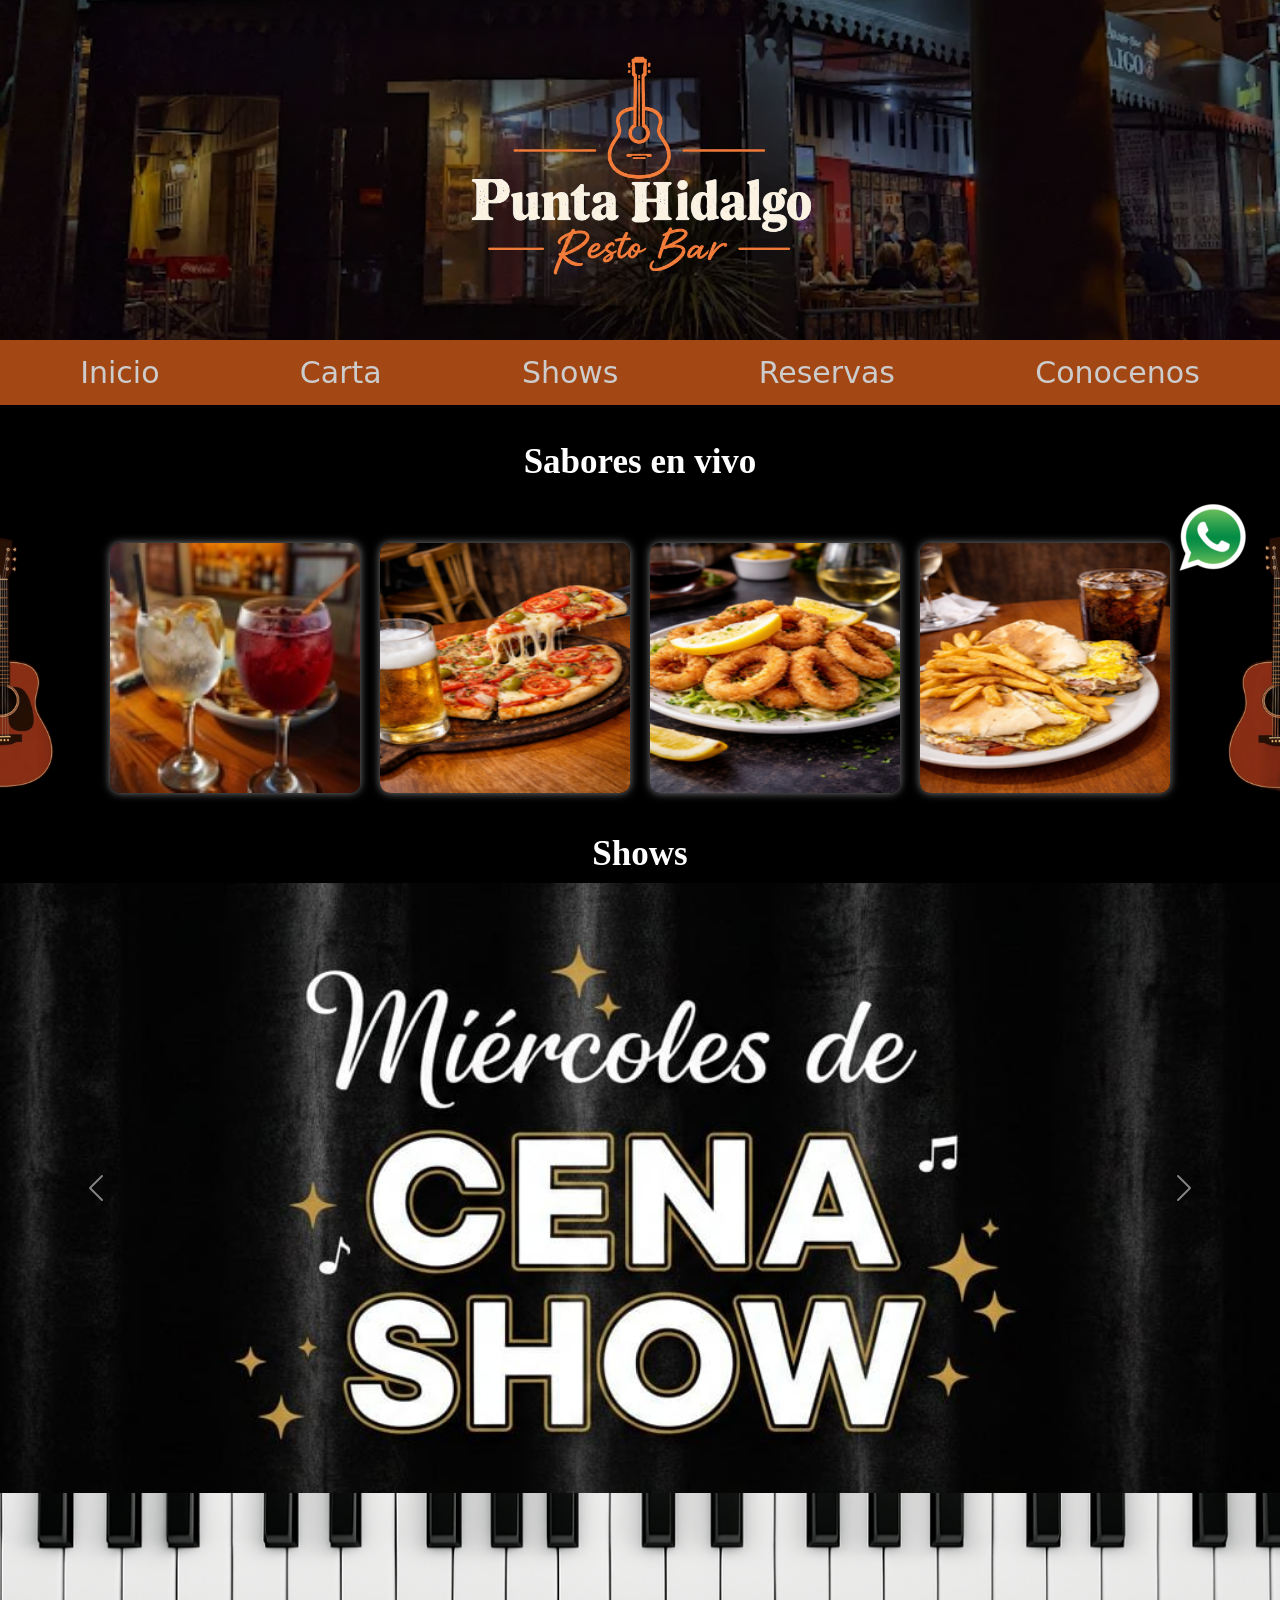
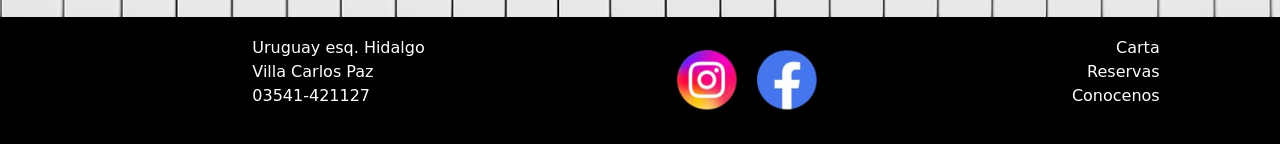
==== index.html @ 6d6a2ee0 "agregado de detalles y carta online" ====
<!DOCTYPE html>
<html lang="es">
<head>
    <meta charset="UTF-8">
    <meta name="viewport" content="width=device-width, initial-scale=1.0">
    <link href="https://cdn.jsdelivr.net/npm/bootstrap@5.3.8/dist/css/bootstrap.min.css" rel="stylesheet" integrity="sha384-sRIl4kxILFvY47J16cr9ZwB07vP4J8+LH7qKQnuqkuIAvNWLzeN8tE5YBujZqJLB" crossorigin="anonymous">
    <link rel="stylesheet" href="./css/style.css">
    <title>Punta Hidalgo Resto Bar</title>  
    <meta name="author" content="Andrea Santamaria">  
    <meta name="description" content=" Encontranos en Villa Carlos Paz, disfruta de las mejores pizzas, lomos , rabas y tragos,shows en vivo, mira el menu y hace tu pedido por whatsapp">
    <meta name="keyword" content="Shows en vivo, delivery de comida, cena show, noche de peña, resto bar en Villa CArlos Paz">
    <meta name="robots" content="index, follow">
    <link rel="icon" href="./img/favicon.jpg?v=1" type="image/png">
</head>
<body>
    <header>
        <div class="logoNombre">
            <img src="./img/logo.png" alt="logo del local">
            
        </div>
    </header>
    <div class="navegador" >
        <nav>
            <ul class="navegadorEstilo">
                <li class="botonesNav"><a href="#">Inicio</a></li>
                <li class="botonesNav"><a href="./pages/carta.html">Carta</a></li>
                <li class="botonesNav"><a href="./pages/shows.html">Shows</a></li>
                <li class="botonesNav"><a href="./pages/reservas.html">Reservas</a></li>
                <li class="botonesNav"><a href="./pages/conocenos.html">Conocenos</a></li>
            </ul>
        </nav>
    </div>
    <main>
        <h2 class="textoCentrado saboresEnVivo">Sabores en vivo</h2>
        <div class="GuitarrasFotos"> 
            <section>
                <img src="./img/guitarra.png" alt="mitad de guitarra izquierda">
            </section>
            <a href="./pages/carta.html">
                <section class="imagenSabores">
                    <div><img src="./img/tragorojo.jpg" alt="dos vasos con tragos"></div>
                    <div><img src="./img/pizzaconqueso.png" alt="pizza con cerveza"></div>
                    <div><img src="./img/rabasconlimon.png" alt="plato con ravas"></div>
                    <div><img src="./img/lomoconpapas.png" alt="lomo con papas fritas"></div>
                </section>
            </a>
            <section>
                <img src="./img/guitarraDerecha.png" alt="mitad de guitarra derecha">
            </section>
        </div>
        <div class="carrusel">
            <h2 class="textoCentrado">Shows</h2>
        </div>
        <div id="carouselExampleAutoplaying" class="carousel slide" data-bs-ride="carousel">
            <div class="carousel-inner">
                <div class="carousel-item active">
                    <img src="./img/miercolesC.jpeg" class="d-block w-100 img-carrusel" alt="dia miercoles cena show">
                </div>
                <div class="carousel-item">
                    <img src="./img/juevesC.jpeg" class="d-block w-100 img-carrusel" alt="dia jueves peña">
                </div>
                <div class="carousel-item">
                    <img src="./img/viernesC.jpeg" class="d-block w-100 img-carrusel" alt=" dia viernes de cuarteto">
                </div>
                <div class="carousel-item">
                    <img src="./img/sabadoC.jpeg" class="d-block w-100 img-carrusel" alt="dia sabado musica en vivo">
                </div>
            </div>
            <button class="carousel-control-prev" type="button" data-bs-target="#carouselExampleAutoplaying"
                data-bs-slide="prev">
                <span class="carousel-control-prev-icon" aria-hidden="true"></span>
                <span class="visually-hidden">Previous</span>
            </button>
            <button class="carousel-control-next" type="button" data-bs-target="#carouselExampleAutoplaying"
                data-bs-slide="next">
                <span class="carousel-control-next-icon" aria-hidden="true"></span>
                <span class="visually-hidden">Next</span>
            </button>
        </div>
        <div class="contacto">
            <a href="https://api.whatsapp.com/send?phone=5493517325619&text=Hola%20quiero%20hacer%20una%20reserva%20/%20Hola%20quiero%20hacer%20un%20pedido"target="_blank" >
                <img src="./img/what.png" alt="contacto whatsapp">
            </a>
        </div>
    </main>
    <footer>
        <div >
            <div class="imagenPiano">
                <img src="./img/piano.png" alt="">
            </div>
            <div class="informacionFooter">
                <div class="ubicacion">
                    <div class="mapa">
                        <iframe src="https://www.google.com/maps/embed?pb=!1m18!1m12!1m3!1d3404.9305325971795!2d-64.49504092672899!3d-31.416039974261828!2m3!1f0!2f0!3f0!3m2!1i1024!2i768!4f13.1!3m3!1m2!1s0x942d6642c2280063%3A0xded3b652d8875cbe!2sBar%20Punta%20Hidalgo!5e0!3m2!1ses!2sar!4v1765150302471!5m2!1ses!2sar" width="400" height="300" style="border:0;" allowfullscreen="" loading="lazy" referrerpolicy="no-referrer-when-downgrade"></iframe>
                    </div>
                    <ul>
                        <li>Uruguay esq. Hidalgo</li>
                        <li>Villa Carlos Paz</li>
                        <li>03541-421127</li>
                    </ul>
                </div>
                <div class="redes" >
                    <a href="https://www.instagram.com/punta_hidalgo_vcp?igsh=MWl2NjN6ZzgzMW5wOQ==" target="_blank">
                        <img src="./img/instagram.jpeg" alt="instagram">
                    </a></li>
                    <a href="https://www.facebook.com/punta.hidalgo" target="_blank">
                        <img src="./img/facebook.jpeg" alt="facebook">
                    </a></li> 
                </div>
                <div >
                    <ul class="textoDerecha">
                        <li ><a href="./pages/carta.html">Carta</a></li>
                        <li><a href="./pages/reservas.html">Reservas</a></li>
                        <li><a href="./pages/conocenos.html">Conocenos</a></li>
                    </ul>
                </div>
            </div> 
        </div>
        
    </footer>
    <script src="https://cdn.jsdelivr.net/npm/bootstrap@5.3.8/dist/js/bootstrap.bundle.min.js" integrity="sha384-FKyoEForCGlyvwx9Hj09JcYn3nv7wiPVlz7YYwJrWVcXK/BmnVDxM+D2scQbITxI" crossorigin="anonymous"></script>    
</body>
</html>
---- css/style.css ----
@charset "UTF-8";
/*-----generales----*/
/*------body----*/
/*------header---*/
/*------main------*/
/*------footer----*/
/*---------cursor-------*/
/*------sombra----*/
/*------alineaciones-----*/
/*-----animaciones----*/
.contacto {
  position: fixed;
  top: 500px;
  bottom: 20%;
  right: 30px;
  cursor: pointer;
  z-index: 1000;
}

.btn-outline-secondary {
  box-shadow: 0 0 20px;
  color: white;
  margin-left: 100px;
  margin-right: 100px;
  margin-top: 10px;
  margin-bottom: 20px;
}

.btn-carta-online {
  display: inline-flex;
  align-items: center;
  justify-content: center;
  gap: 12px;
  padding: 14px 24px;
  border-radius: 12px;
  background: linear-gradient(135deg, #ff8a00, #ff5e00);
  color: #fff;
  font-weight: 700;
  text-decoration: none;
  box-shadow: 0 6px 18px rgba(255, 112, 0, 0.25);
  transition: transform 0.25s ease, box-shadow 0.25s ease;
}

.btn-carta-online:hover {
  transform: translateY(-3px);
  box-shadow: 0 10px 24px rgba(255, 112, 0, 0.35);
}

.btn-carta-online:focus-visible {
  outline: 3px solid currentColor;
  outline-offset: 4px;
}

.navegador {
  position: sticky;
  top: 0;
  z-index: 1000;
  opacity: 0.8;
}

.navegadorEstilo {
  display: flex;
  justify-content: space-around;
  align-items: center;
  text-align: center;
  background-color: #cc591b;
  padding: 10px;
}

.navegadorEstilo a {
  color: white;
  text-decoration: none;
  font-size: 30px;
  padding: 2px;
}

.formulario {
  display: flex;
  justify-content: center;
  align-items: center;
  flex-direction: column;
  gap: 15px;
}

.diasReserva {
  display: grid;
  grid-template-columns: 1fr;
}

* {
  padding: 0;
  margin: 0;
  box-sizing: border-box;
}

h1, h2, h3 {
  font-family: serif;
  font-weight: 900;
  font-size: 35px;
  color: white;
}

.textoDerecha {
  text-align: right;
}

.textoIzquierda {
  text-align: left;
}

.textoCentrado {
  text-align: center;
}

body {
  background-color: black;
}

header {
  background: linear-gradient(rgba(0, 0, 0, 0.45), rgba(0, 0, 0, 0.45)), url("../img/entrada.webp") center/cover no-repeat;
}

/* Contenedor del logo */
.logoNombre {
  display: flex;
  justify-content: center;
  align-items: center;
  min-height: 320px;
  padding: 30px 20px;
  box-sizing: border-box;
  text-align: center;
  text-shadow: 1px 1px 10px rgba(11, 11, 11, 0.75);
}

/* Imagen del logo */
.logoNombre img {
  display: block;
  width: min(90%, 650px);
  max-height: 280px;
  height: auto;
  object-fit: contain;
  margin: 0 auto;
  box-shadow: none;
  border-radius: 0;
}

/* Título, si todavía existe como texto HTML */
h1 {
  color: white;
  margin: 0;
}

/* Enlaces del menú */
header nav ul li a {
  color: white;
  text-decoration: none;
}

/* Ajustes para celulares */
@media (max-width: 600px) {
  .logoNombre {
    min-height: 220px;
    padding: 24px 12px;
  }
  .logoNombre img {
    width: 95%;
    max-height: 190px;
  }
}
/*------main general----*/
main {
  background-color: color black;
  color: white;
}

/*------main Index----*/
.saboresEnVivo {
  padding-top: 20px;
  margin-bottom: 20px;
}

.GuitarrasFotos {
  display: flex;
  justify-content: space-between;
  align-items: center;
}

.GuitarrasFotos img {
  width: 100%;
  height: auto;
}

.imagenSabores {
  display: flex;
  justify-content: space-between;
  align-items: center;
  gap: 20px;
}

.imagenSabores img {
  width: 250px;
  height: 250px;
  box-shadow: 0 0 8px grey;
  border-radius: 10px;
}

/*--------main conocenos-----*/
.conocenosTitulo {
  padding-top: 20px;
  margin-bottom: 20px;
}

.conocenos {
  display: grid;
  grid-template-columns: repeat(3 1fr);
}

.conocenosTexto {
  margin-bottom: 20px;
  text-align: center;
}

.conocenosTexto img {
  width: 200px;
}

.guitarrasTexto {
  display: flex;
  justify-content: center;
  align-items: center;
}

.conocenosTexto img {
  box-shadow: 1px 1px 20px;
  margin-bottom: 10px;
}

/*------main carta-------*/
.contenedorCarta {
  display: grid;
  grid-template-columns: 1fr 1fr;
}

.cartaComidas {
  margin-top: 20px;
  margin-right: 20px;
  margin-left: 20px;
  margin-bottom: 20px;
  padding: 20px;
  box-shadow: 1px 1px 20px;
}

.imagenComidaTexto {
  display: flex;
  justify-content: center;
  gap: 50px;
  margin-top: 20px;
  max-width: 100%;
  flex-wrap: wrap;
}

.imagenComidaTexto img {
  border-radius: 8px;
}

.tragos {
  display: flex;
  justify-content: space-around;
  align-items: center;
}

.tragos img {
  width: 200px;
}

/*------main reservas------*/
.boton {
  padding: 10px;
  margin: 10px;
  border-style: groove;
  border-radius: 6px;
  background-color: rgb(20, 19, 19);
  color: white;
}

.reservaSola {
  display: grid;
  grid-template-columns: 1fr;
  margin-top: 10px;
  margin-bottom: 10px;
}

.reservas {
  display: grid;
  grid-template-columns: 1fr 1fr;
  gap: 20px;
  margin: 5px;
}

.reservasAlineadas {
  display: flex;
  flex-direction: column;
  gap: 50px;
  text-align: center;
}

.estiloReservas {
  margin-top: 20px;
  margin-right: 20px;
  margin-bottom: 20px;
  margin-left: 20px;
  padding: 20px;
  box-shadow: 1px 1px 20px;
}

.reservaTelefono {
  display: grid;
  grid-template-columns: 1fr 1fr;
}

.whatsappReservas {
  display: flex;
  justify-content: center;
  align-items: center;
}

.reservaLocal {
  display: flex;
  flex-direction: column;
  text-align: center;
  justify-content: center;
}

/*-----------main Shows------*/
.show {
  display: grid;
  grid-template-columns: 1fr 1fr;
  gap: 5px;
  text-align: center;
}

.showTexto {
  display: flex;
  flex-direction: column;
}

.show img {
  box-shadow: 1px 1px 20px;
  width: 200px;
  height: auto;
}

footer {
  background-color: black;
  color: white;
}

.mapa iframe {
  width: 100px;
  height: 100px;
  margin-top: 10px;
  margin-bottom: 10px;
}

.informacionFooter {
  display: flex;
  justify-content: space-around;
  align-items: center;
  margin-left: 10px;
  margin-right: 10px;
  gap: 2px;
}

footer div ul li {
  text-decoration: none;
  color: white;
  text-decoration: none;
  list-style: none;
}

footer div ul li a {
  text-decoration: none;
  color: white;
}

.imagenPiano img {
  width: 100%;
  height: auto;
}

.ubicacion {
  display: flex;
  justify-content: center;
  align-items: center;
}

.redes {
  display: flex;
  justify-content: center;
  gap: 20px;
  margin-left: 30px;
}

.redes img {
  width: 60px;
  height: 60px;
}

.botonesNav {
  transition: transform 0.5s ease-in-out;
}

.botonesNav:hover {
  transform: scale(0.6);
  list-style: none;
  box-shadow: 0 0 5px #d8672b;
  background-color: #d8672b;
  border-radius: 5px;
}

.pizza::before {
  content: "🍕";
}

.telefono::before {
  content: "📞";
  margin-right: 5px;
}

.auto::before {
  content: "🚗";
}

.online::before {
  content: "🎹";
}

::selection {
  background-color: white;
  color: black;
}

nav ul {
  list-style: none;
}

/*-----carrusel----*/
.carrusel {
  display: flex;
  justify-content: center;
  align-items: center;
}

.img-carrusel {
  object-fit: cover;
}

.btn-outline-secondary {
  transition: transform 1s ease;
}

.btn-outline-secondary:hover {
  transform: translate(3px, -3px);
}

.contacto {
  transition: transform 1s ease;
}

.contacto:hover {
  transform: translate(3px, -3px);
}

.contactoReserva {
  transition: transform 3s ease;
}

.contactoReserva:hover {
  transform: 3px, -3px;
}

.boton {
  transition: transform 0.1s ease, box-shadow 0.1 ease;
}

.boton:hover {
  transform: translate(0.5px, 0.5px);
  box-shadow: 1px 1px 20px;
}

.boton:active {
  background-color: grey;
  transform: translate(0.3px 0.3px);
  box-shadow: 1px 1px 8px black;
}

/*------------------keyframe----------*/
.cartaComidas {
  animation: aparecer 3s;
}

.imagenSabores {
  animation: aparecer 3s;
}

@keyframes aparecer {
  from {
    opacity: 0;
    scale: 0.2;
  }
  to {
    opacity: 1;
  }
}
@media (max-width: 500px) {
  * {
    font-size: 17px;
  }
  .logoNombre {
    flex-wrap: wrap;
    margin-top: 20px;
    margin-bottom: 10px;
  }
  .navegadorEstilo {
    display: flex;
    justify-content: center;
    align-items: center;
    text-align: center;
    gap: 6px;
    margin-left: 2px;
  }
  .navegadorEstilo a {
    font-size: 20px;
  }
  .botonesNav {
    transition: none;
  }
  .botonesNav:hover {
    transform: none;
  }
  .imagenSabores {
    display: grid;
    grid-template-columns: 1fr 1fr;
  }
  .imagenSabores img {
    width: 100px;
    height: 100px;
    border-radius: 10px;
  }
  .contenedorCarta {
    display: grid;
    grid-template-columns: 1fr;
  }
  .show {
    grid-template-columns: 1fr;
    text-align: center;
  }
  .btn-outline-secondary {
    margin: 20px;
    transition: none;
    transform: none;
  }
  .reservas {
    grid-template-columns: 1fr;
  }
  .estiloReservas {
    margin-bottom: 2px;
    padding: 20px;
  }
  .reservaLocal iframe {
    width: 100px;
    height: 100px;
  }
  .mapaReservas {
    display: flex;
    justify-content: center;
  }
  .conocenos {
    display: flex;
    justify-content: center;
    align-items: center;
  }
  .conocenos img {
    width: 100%;
  }
  .informacionFooter {
    display: grid;
    grid-template-columns: repeat(3, 1fr);
    gap: 3px;
  }
  .informacionFooter li {
    font-size: 15px;
    text-align: center;
  }
  .ubicacion li {
    font-size: 8px;
  }
  .redes {
    gap: 10px;
    margin-left: 30px;
  }
  .redes img {
    width: 25px;
    height: 25px;
  }
}

/*# sourceMappingURL=style.css.map */
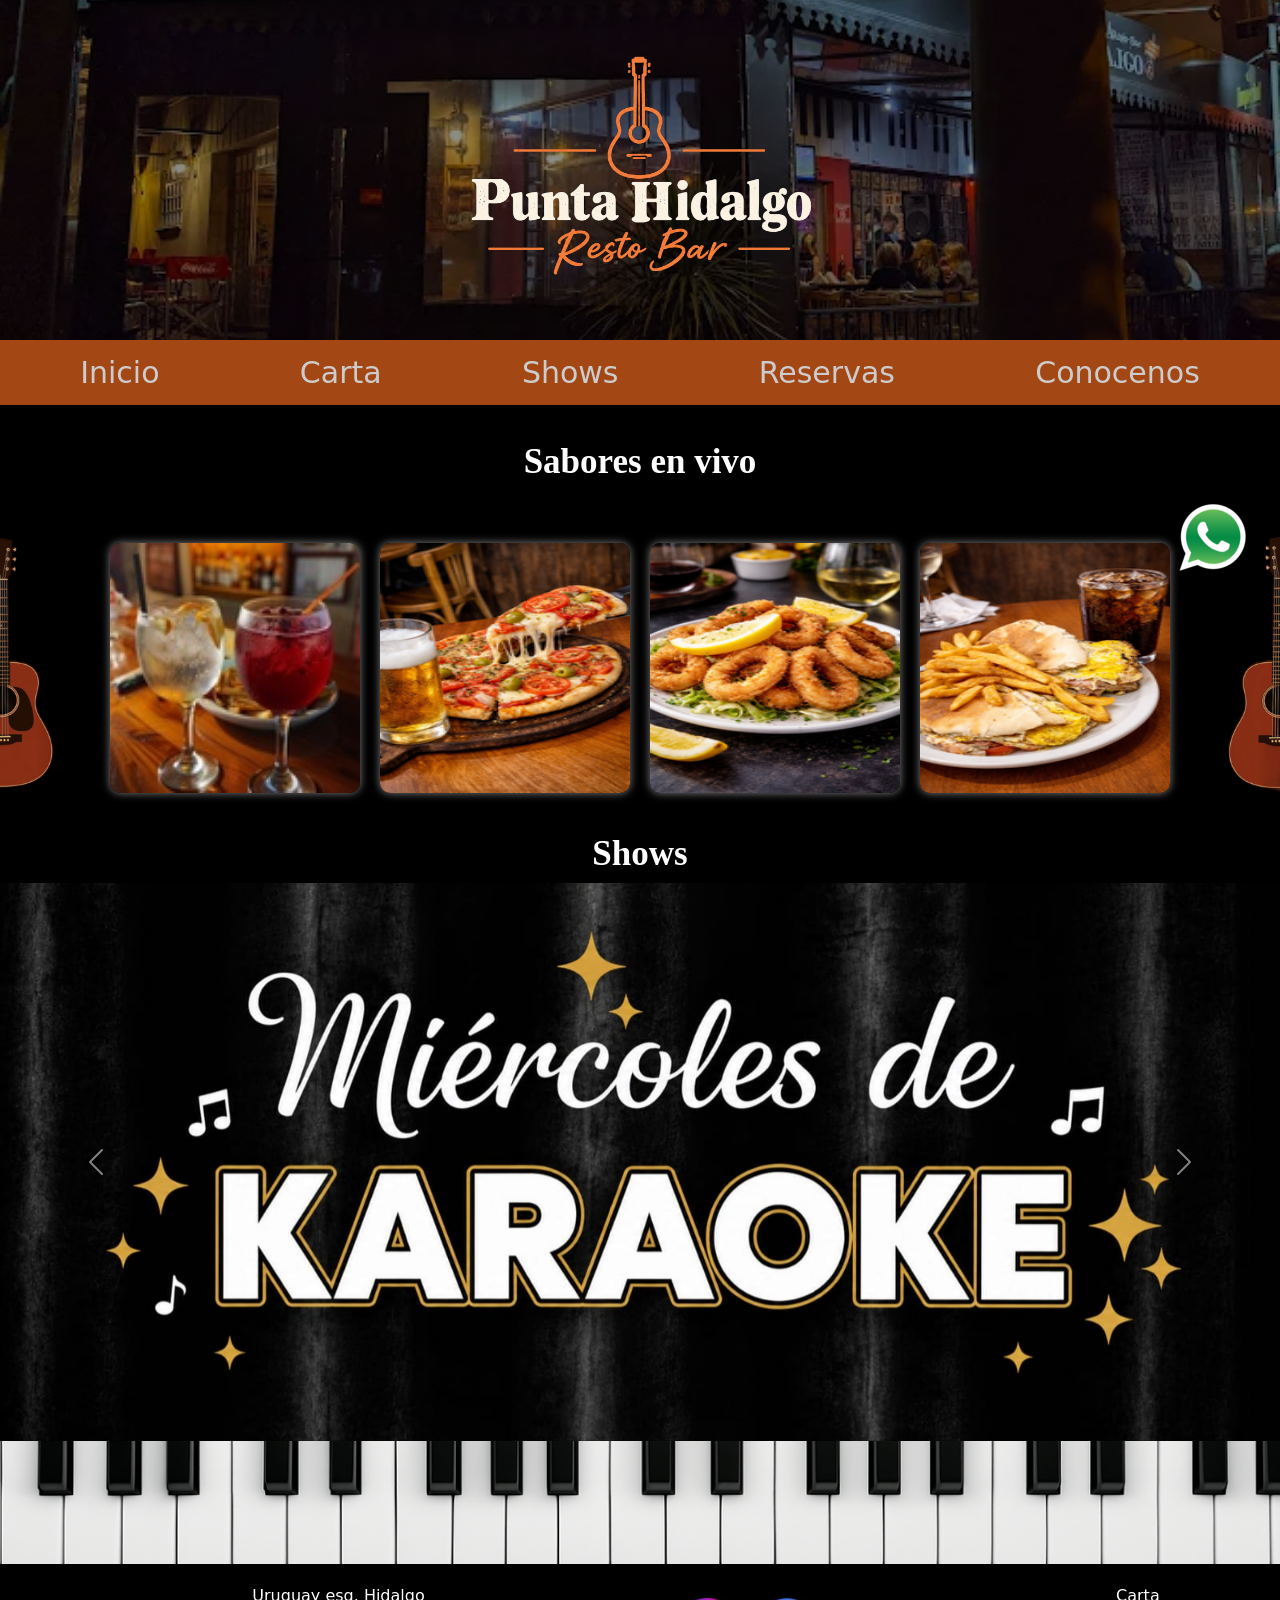
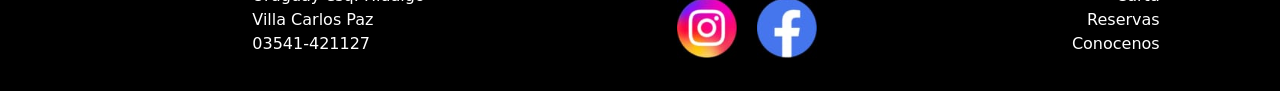
==== commit 13c7ee4f: "Actualiza formulario de reservas y estilos" ====
--- a/index.html
+++ b/index.html
@@ -1,25 +1,30 @@
 <!DOCTYPE html>
 <html lang="es">
+
 <head>
     <meta charset="UTF-8">
     <meta name="viewport" content="width=device-width, initial-scale=1.0">
-    <link href="https://cdn.jsdelivr.net/npm/bootstrap@5.3.8/dist/css/bootstrap.min.css" rel="stylesheet" integrity="sha384-sRIl4kxILFvY47J16cr9ZwB07vP4J8+LH7qKQnuqkuIAvNWLzeN8tE5YBujZqJLB" crossorigin="anonymous">
+    <link href="https://cdn.jsdelivr.net/npm/bootstrap@5.3.8/dist/css/bootstrap.min.css" rel="stylesheet"
+        integrity="sha384-sRIl4kxILFvY47J16cr9ZwB07vP4J8+LH7qKQnuqkuIAvNWLzeN8tE5YBujZqJLB" crossorigin="anonymous">
     <link rel="stylesheet" href="./css/style.css">
-    <title>Punta Hidalgo Resto Bar</title>  
-    <meta name="author" content="Andrea Santamaria">  
-    <meta name="description" content=" Encontranos en Villa Carlos Paz, disfruta de las mejores pizzas, lomos , rabas y tragos,shows en vivo, mira el menu y hace tu pedido por whatsapp">
-    <meta name="keyword" content="Shows en vivo, delivery de comida, cena show, noche de peña, resto bar en Villa CArlos Paz">
+    <title>Punta Hidalgo Resto Bar</title>
+    <meta name="author" content="Andrea Santamaria">
+    <meta name="description"
+        content=" Encontranos en Villa Carlos Paz, disfruta de las mejores pizzas, lomos , rabas y tragos,shows en vivo, mira el menu y hace tu pedido por whatsapp">
+    <meta name="keyword"
+        content="Shows en vivo, delivery de comida, cena show, noche de peña, resto bar en Villa CArlos Paz">
     <meta name="robots" content="index, follow">
     <link rel="icon" href="./img/favicon.jpg?v=1" type="image/png">
 </head>
+
 <body>
     <header>
         <div class="logoNombre">
             <img src="./img/logo.png" alt="logo del local">
-            
+
         </div>
     </header>
-    <div class="navegador" >
+    <div class="navegador">
         <nav>
             <ul class="navegadorEstilo">
                 <li class="botonesNav"><a href="#">Inicio</a></li>
@@ -32,7 +37,7 @@
     </div>
     <main>
         <h2 class="textoCentrado saboresEnVivo">Sabores en vivo</h2>
-        <div class="GuitarrasFotos"> 
+        <div class="GuitarrasFotos">
             <section>
                 <img src="./img/guitarra.png" alt="mitad de guitarra izquierda">
             </section>
@@ -78,20 +83,24 @@
             </button>
         </div>
         <div class="contacto">
-            <a href="https://api.whatsapp.com/send?phone=5493517325619&text=Hola%20quiero%20hacer%20una%20reserva%20/%20Hola%20quiero%20hacer%20un%20pedido"target="_blank" >
+            <a href="https://api.whatsapp.com/send?phone=5493517325619&text=Hola%20quiero%20hacer%20una%20reserva%20/%20Hola%20quiero%20hacer%20un%20pedido"
+                target="_blank">
                 <img src="./img/what.png" alt="contacto whatsapp">
             </a>
         </div>
     </main>
     <footer>
-        <div >
+        <div>
             <div class="imagenPiano">
                 <img src="./img/piano.png" alt="">
             </div>
             <div class="informacionFooter">
                 <div class="ubicacion">
                     <div class="mapa">
-                        <iframe src="https://www.google.com/maps/embed?pb=!1m18!1m12!1m3!1d3404.9305325971795!2d-64.49504092672899!3d-31.416039974261828!2m3!1f0!2f0!3f0!3m2!1i1024!2i768!4f13.1!3m3!1m2!1s0x942d6642c2280063%3A0xded3b652d8875cbe!2sBar%20Punta%20Hidalgo!5e0!3m2!1ses!2sar!4v1765150302471!5m2!1ses!2sar" width="400" height="300" style="border:0;" allowfullscreen="" loading="lazy" referrerpolicy="no-referrer-when-downgrade"></iframe>
+                        <iframe
+                            src="https://www.google.com/maps/embed?pb=!1m18!1m12!1m3!1d3404.9305325971795!2d-64.49504092672899!3d-31.416039974261828!2m3!1f0!2f0!3f0!3m2!1i1024!2i768!4f13.1!3m3!1m2!1s0x942d6642c2280063%3A0xded3b652d8875cbe!2sBar%20Punta%20Hidalgo!5e0!3m2!1ses!2sar!4v1765150302471!5m2!1ses!2sar"
+                            width="400" height="300" style="border:0;" allowfullscreen="" loading="lazy"
+                            referrerpolicy="no-referrer-when-downgrade"></iframe>
                     </div>
                     <ul>
                         <li>Uruguay esq. Hidalgo</li>
@@ -99,25 +108,59 @@
                         <li>03541-421127</li>
                     </ul>
                 </div>
-                <div class="redes" >
+                <div class="redes">
                     <a href="https://www.instagram.com/punta_hidalgo_vcp?igsh=MWl2NjN6ZzgzMW5wOQ==" target="_blank">
                         <img src="./img/instagram.jpeg" alt="instagram">
                     </a></li>
                     <a href="https://www.facebook.com/punta.hidalgo" target="_blank">
                         <img src="./img/facebook.jpeg" alt="facebook">
-                    </a></li> 
+                    </a></li>
                 </div>
-                <div >
+                <div>
                     <ul class="textoDerecha">
-                        <li ><a href="./pages/carta.html">Carta</a></li>
+                        <li><a href="./pages/carta.html">Carta</a></li>
                         <li><a href="./pages/reservas.html">Reservas</a></li>
                         <li><a href="./pages/conocenos.html">Conocenos</a></li>
                     </ul>
                 </div>
-            </div> 
+            </div>
         </div>
-        
+
+
     </footer>
-    <script src="https://cdn.jsdelivr.net/npm/bootstrap@5.3.8/dist/js/bootstrap.bundle.min.js" integrity="sha384-FKyoEForCGlyvwx9Hj09JcYn3nv7wiPVlz7YYwJrWVcXK/BmnVDxM+D2scQbITxI" crossorigin="anonymous"></script>    
+
+    <script>
+    function enviarReservaWhatsApp() {
+        const campo = document.getElementById("cantidad_personas");
+
+        if (!campo) {
+            alert("No encuentro el campo de cantidad de personas.");
+            return;
+        }
+
+        const cantidad = Number(campo.value);
+
+        if (!Number.isInteger(cantidad) || cantidad < 1) {
+            alert("Por favor, ingresá una cantidad válida de personas.");
+            campo.focus();
+            return;
+        }
+
+        const telefono = "5493517325619";
+        const mensaje = `Hola, Punta Hidalgo. Quiero hacer una reserva para ${cantidad} personas. ¿Me pueden confirmar la disponibilidad?`;
+
+        const url = "https://wa.me/" + telefono + "?text=" + encodeURIComponent(mensaje);
+
+        window.location.href = url;
+    }
+</script>
+
+
+    <script src="https://cdn.jsdelivr.net/npm/bootstrap@5.3.8/dist/js/bootstrap.bundle.min.js"
+        integrity="sha384-FKyoEForCGlyvwx9Hj09JcYn3nv7wiPVlz7YYwJrWVcXK/BmnVDxM+D2scQbITxI"
+        crossorigin="anonymous"></script>
+
 </body>
-</html>+
+</html>
+
--- a/css/style.css
+++ b/css/style.css
@@ -27,30 +27,51 @@
 }
 
 .btn-carta-online {
-  display: inline-flex;
-  align-items: center;
-  justify-content: center;
-  gap: 12px;
-  padding: 14px 24px;
-  border-radius: 12px;
-  background: linear-gradient(135deg, #ff8a00, #ff5e00);
-  color: #fff;
-  font-weight: 700;
+  display: flex;
+  align-items: center;
+  justify-content: center;
+  gap: 14px;
+  padding: 13px 25px;
+  border: 1px solid #c9a45c;
+  border-radius: 4px;
+  background: #24211e;
+  color: #fff8e9;
+  font-family: inherit;
+  font-size: 0.95rem;
+  font-weight: 600;
+  letter-spacing: 0.4px;
   text-decoration: none;
-  box-shadow: 0 6px 18px rgba(255, 112, 0, 0.25);
-  transition: transform 0.25s ease, box-shadow 0.25s ease;
-}
-
+  text-align: center;
+  box-shadow: 0 4px 12px rgba(0, 0, 0, 0.15);
+  transition: background-color 0.3s ease, color 0.3s ease, border-color 0.3s ease, transform 0.3s ease;
+}
+.btn-carta-online span:last-child {
+  color: #d6b56f;
+  font-size: 1.1rem;
+  transition: transform 0.3s ease;
+}
 .btn-carta-online:hover {
-  transform: translateY(-3px);
-  box-shadow: 0 10px 24px rgba(255, 112, 0, 0.35);
-}
-
+  background: #c9a45c;
+  border-color: #c9a45c;
+  color: #211d18;
+  transform: translateY(-2px);
+}
+.btn-carta-online:hover span:last-child {
+  color: #211d18;
+  transform: translate(3px, -2px);
+}
 .btn-carta-online:focus-visible {
-  outline: 3px solid currentColor;
+  outline: 2px solid #c9a45c;
   outline-offset: 4px;
 }
 
+@media (max-width: 576px) {
+  .btn-carta-online {
+    padding: 12px 18px;
+    font-size: 0.9rem;
+    gap: 10px;
+  }
+}
 .navegador {
   position: sticky;
   top: 0;
